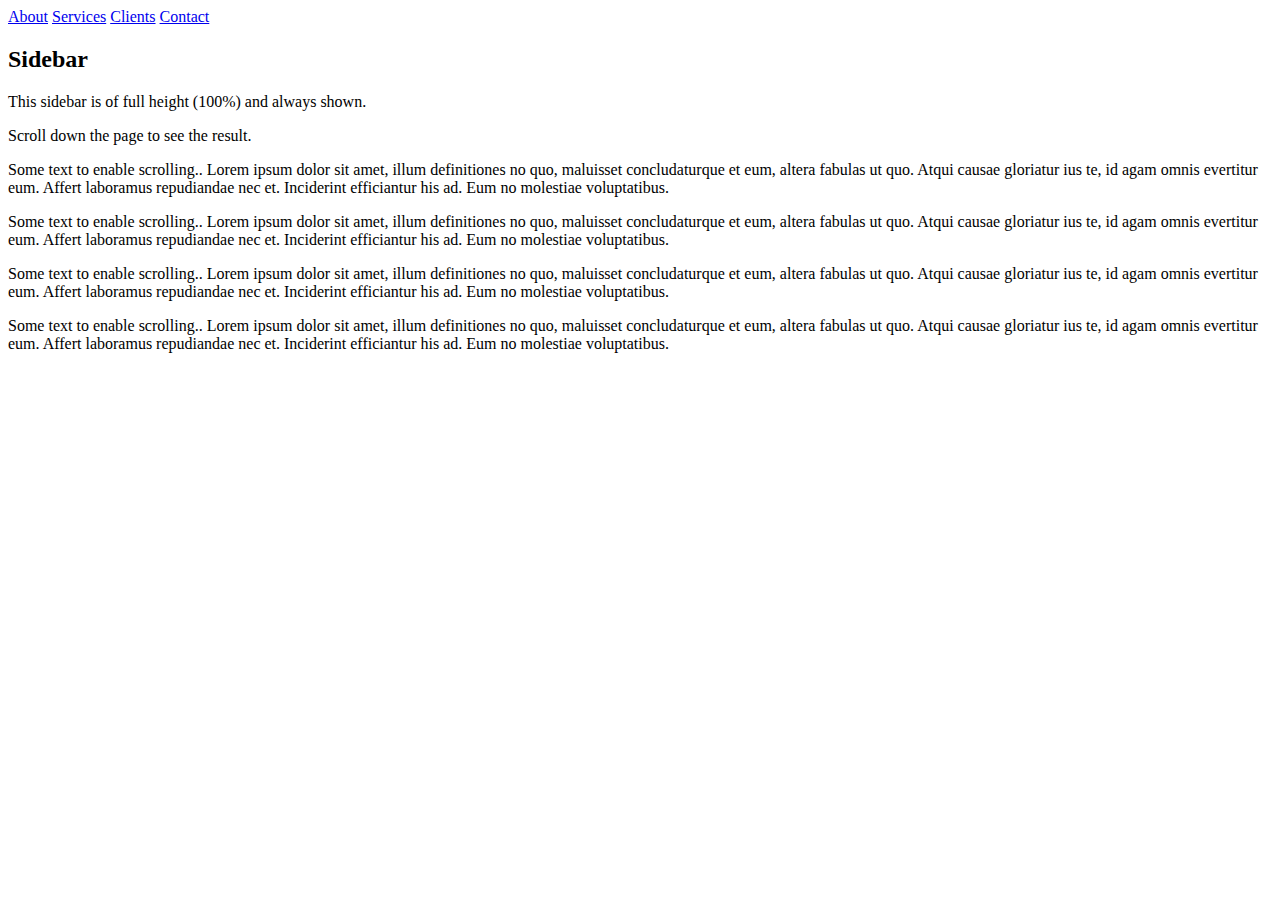
==== index.html @ 927cf5ce "added index and folders structures" ====
<!DOCTYPE html>
<html lang="en">
<head>
    <meta charset="UTF-8">
    <meta name="viewport" content="width=device-width, initial-scale=1.0">
    <meta http-equiv="X-UA-Compatible" content="ie=edge">
    <link rel="shortcut icon" href="./imagens/fav.ico" />
    <title>Data Deal</title>
</head>
<body>
    <div class="sidenav">
        <a href="#about">About</a>
        <a href="#services">Services</a>
        <a href="#clients">Clients</a>
        <a href="#contact">Contact</a>
      </div>
      
      <div class="main">
        <h2>Sidebar</h2>
        <p>This sidebar is of full height (100%) and always shown.</p>
        <p>Scroll down the page to see the result.</p>
        <p>Some text to enable scrolling.. Lorem ipsum dolor sit amet, illum definitiones no quo, maluisset concludaturque et eum, altera fabulas ut quo. Atqui causae gloriatur ius te, id agam omnis evertitur eum. Affert laboramus repudiandae nec et. Inciderint efficiantur his ad. Eum no molestiae voluptatibus.</p>
        <p>Some text to enable scrolling.. Lorem ipsum dolor sit amet, illum definitiones no quo, maluisset concludaturque et eum, altera fabulas ut quo. Atqui causae gloriatur ius te, id agam omnis evertitur eum. Affert laboramus repudiandae nec et. Inciderint efficiantur his ad. Eum no molestiae voluptatibus.</p>
        <p>Some text to enable scrolling.. Lorem ipsum dolor sit amet, illum definitiones no quo, maluisset concludaturque et eum, altera fabulas ut quo. Atqui causae gloriatur ius te, id agam omnis evertitur eum. Affert laboramus repudiandae nec et. Inciderint efficiantur his ad. Eum no molestiae voluptatibus.</p>
        <p>Some text to enable scrolling.. Lorem ipsum dolor sit amet, illum definitiones no quo, maluisset concludaturque et eum, altera fabulas ut quo. Atqui causae gloriatur ius te, id agam omnis evertitur eum. Affert laboramus repudiandae nec et. Inciderint efficiantur his ad. Eum no molestiae voluptatibus.</p>
      </div>
</body>
</html>
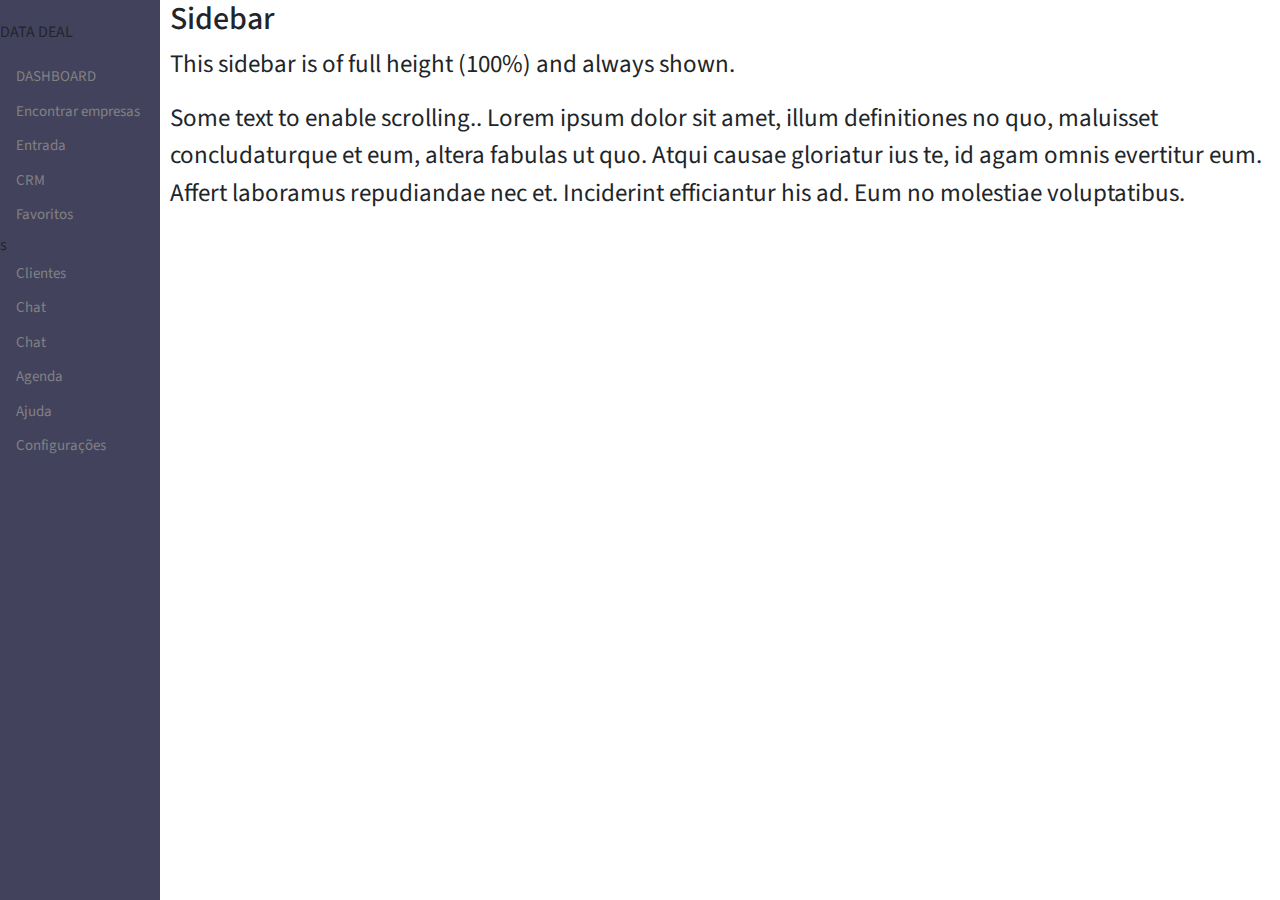
==== commit b91583dc: "edited index" ====
--- a/index.html
+++ b/index.html
@@ -1,28 +1,41 @@
 <!DOCTYPE html>
-<html lang="en">
+<html lang="pt-br">
 <head>
     <meta charset="UTF-8">
     <meta name="viewport" content="width=device-width, initial-scale=1.0">
     <meta http-equiv="X-UA-Compatible" content="ie=edge">
+    <meta charset="author" content="Bruno Ricardo, Gustavo Suto" />
     <link rel="shortcut icon" href="./imagens/fav.ico" />
+    <link rel="stylesheet" href="https://stackpath.bootstrapcdn.com/bootstrap/4.3.1/css/bootstrap.min.css" integrity="sha384-ggOyR0iXCbMQv3Xipma34MD+dH/1fQ784/j6cY/iJTQUOhcWr7x9JvoRxT2MZw1T" crossorigin="anonymous">
+    <link href="css/style.css" rel="stylesheet" />
+    <link href="https://fonts.googleapis.com/css?family=Source+Sans+Pro&display=swap" rel="stylesheet">
     <title>Data Deal</title>
 </head>
 <body>
     <div class="sidenav">
-        <a href="#about">About</a>
-        <a href="#services">Services</a>
-        <a href="#clients">Clients</a>
-        <a href="#contact">Contact</a>
-      </div>
-      
-      <div class="main">
+        <p>DATA DEAL</p>
+        <a href="#about">DASHBOARD</a>
+        <a href="#services">Encontrar empresas</a>
+        <a href="#clients">Entrada</a>
+        <a href="#contact">CRM</a>
+        <a href="#contact">Favoritos</a>s
+        <a href="#contact">Clientes</a>
+        <a href="#contact">Chat</a>
+        <a href="#contact">Chat</a>
+        <a href="#contact">Agenda</a>
+        <a href="#contact">Ajuda</a>
+        <a href="#contact">Configurações</a>
+
+    </div>
+    
+    <div class="main">
         <h2>Sidebar</h2>
         <p>This sidebar is of full height (100%) and always shown.</p>
-        <p>Scroll down the page to see the result.</p>
         <p>Some text to enable scrolling.. Lorem ipsum dolor sit amet, illum definitiones no quo, maluisset concludaturque et eum, altera fabulas ut quo. Atqui causae gloriatur ius te, id agam omnis evertitur eum. Affert laboramus repudiandae nec et. Inciderint efficiantur his ad. Eum no molestiae voluptatibus.</p>
-        <p>Some text to enable scrolling.. Lorem ipsum dolor sit amet, illum definitiones no quo, maluisset concludaturque et eum, altera fabulas ut quo. Atqui causae gloriatur ius te, id agam omnis evertitur eum. Affert laboramus repudiandae nec et. Inciderint efficiantur his ad. Eum no molestiae voluptatibus.</p>
-        <p>Some text to enable scrolling.. Lorem ipsum dolor sit amet, illum definitiones no quo, maluisset concludaturque et eum, altera fabulas ut quo. Atqui causae gloriatur ius te, id agam omnis evertitur eum. Affert laboramus repudiandae nec et. Inciderint efficiantur his ad. Eum no molestiae voluptatibus.</p>
-        <p>Some text to enable scrolling.. Lorem ipsum dolor sit amet, illum definitiones no quo, maluisset concludaturque et eum, altera fabulas ut quo. Atqui causae gloriatur ius te, id agam omnis evertitur eum. Affert laboramus repudiandae nec et. Inciderint efficiantur his ad. Eum no molestiae voluptatibus.</p>
-      </div>
+    </div>
+
+    <script src="https://code.jquery.com/jquery-3.3.1.slim.min.js" integrity="sha384-q8i/X+965DzO0rT7abK41JStQIAqVgRVzpbzo5smXKp4YfRvH+8abtTE1Pi6jizo" crossorigin="anonymous"></script>
+    <script src="https://cdnjs.cloudflare.com/ajax/libs/popper.js/1.14.3/umd/popper.min.js" integrity="sha384-ZMP7rVo3mIykV+2+9J3UJ46jBk0WLaUAdn689aCwoqbBJiSnjAK/l8WvCWPIPm49" crossorigin="anonymous"></script>
+    <script src="https://stackpath.bootstrapcdn.com/bootstrap/4.1.3/js/bootstrap.min.js" integrity="sha384-ChfqqxuZUCnJSK3+MXmPNIyE6ZbWh2IMqE241rYiqJxyMiZ6OW/JmZQ5stwEULTy" crossorigin="anonymous"></script>  
 </body>
 </html>--- a/css/style.css
+++ b/css/style.css
@@ -0,0 +1,135 @@
+
+html, body {
+    width: 100%;
+}
+
+body {
+font-family: 'Source Sans Pro', sans-serif;
+}
+
+/*SIDEBAR MENU -----*/
+.sidenav {
+  height: 100%;
+  width: 160px;
+  position: fixed;
+  z-index: 1;
+  top: 0;
+  left: 0;
+  background-color: #43425D;
+  overflow-x: hidden;
+  padding-top: 20px;
+}
+
+.sidenav a {
+  padding: 6px 8px 6px 16px;
+  text-decoration: none;
+  font-size: 15px;
+  color: #818181;
+  display: block;
+}
+
+.sidenav a:hover {
+  color: #f1f1f1;
+}
+
+.main {
+  margin-left: 160px; /* Same as the width of the sidenav */
+  font-size: 25px; /* Increased text to enable scrolling */
+  padding: 0px 10px;
+}
+
+@media screen and (max-height: 450px) {
+  .sidenav {padding-top: 15px;}
+  .sidenav a {font-size: 18px;}
+} /*----- SIDEBAR MENU*/
+
+
+/* .row, .col {
+    border: 2px solid black;
+} */
+
+/* menu do site mais video */
+#header {
+    height: 600px;
+}
+
+.foto {
+    text-align: center;
+    margin-top: 60px;
+}
+
+.logo {
+    text-align: left;
+    margin-top: 15px;
+}
+
+#display-flex {
+    display: flex;
+    flex-direction: row;
+    padding: 10px;
+}
+
+.texto {
+    width: 400px;
+    height: 450px;
+    border-radius: 40px;
+    text-align: left;
+    margin: 15px;
+    background-color: rgba(255, 123, 0, 0.685);
+}
+
+.texto h2{
+    text-align: justify;
+    margin: 0 0 20px 20px;
+}
+
+.texto p{
+    width: 300px;
+    height: 350px;
+    text-align: justify;
+    padding-left: 70px;
+    padding-top: 30px;
+}
+
+.container1 {
+    border: 1px solid black;
+    text-align: right;
+    margin: 15px;
+}
+
+.texto2{
+    width: 400px;
+    height: 450px;
+    text-align: left;
+    margin: 15px;
+    background-color: blue;
+    border-radius: 30px;
+}
+
+.texto2 h2 {
+    margin: 15px;
+}
+
+.texto3{
+    width: 400px;
+    height: 450px;
+    text-align: left;
+    margin: 15px;
+    border-radius: 30px;
+}
+
+.texto3 h2 {
+    margin: 15px;
+    text-align: right;
+}
+
+/* footer */
+#footer {
+    height: 150px;
+    /*border: 1px solid black; */
+    margin-top: 15px;
+}
+
+.socialMedia{
+    text-align: right;
+}
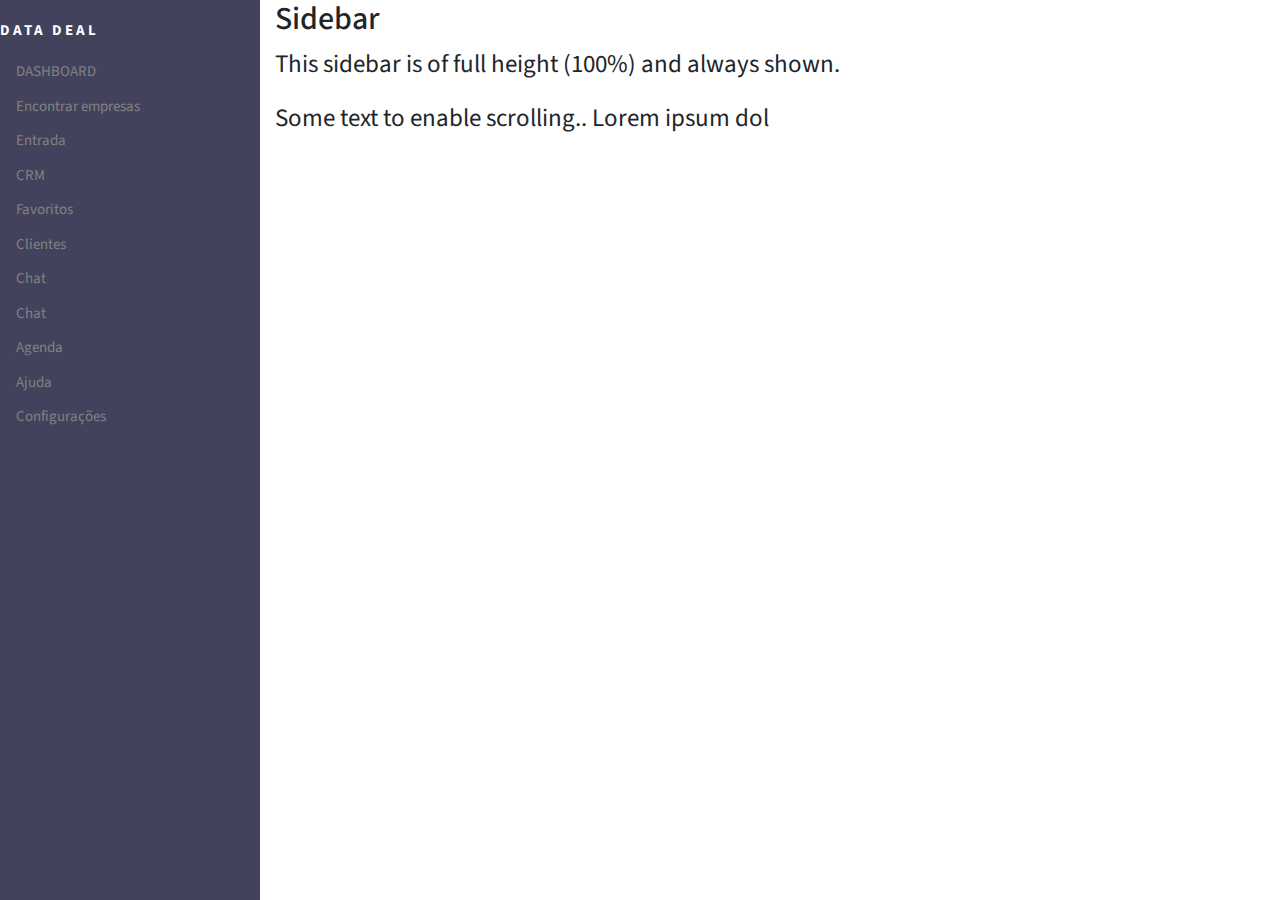
==== commit f3aa131b: "edited index" ====
--- a/index.html
+++ b/index.html
@@ -18,7 +18,7 @@
         <a href="#services">Encontrar empresas</a>
         <a href="#clients">Entrada</a>
         <a href="#contact">CRM</a>
-        <a href="#contact">Favoritos</a>s
+        <a href="#contact">Favoritos</a>
         <a href="#contact">Clientes</a>
         <a href="#contact">Chat</a>
         <a href="#contact">Chat</a>
@@ -31,7 +31,7 @@
     <div class="main">
         <h2>Sidebar</h2>
         <p>This sidebar is of full height (100%) and always shown.</p>
-        <p>Some text to enable scrolling.. Lorem ipsum dolor sit amet, illum definitiones no quo, maluisset concludaturque et eum, altera fabulas ut quo. Atqui causae gloriatur ius te, id agam omnis evertitur eum. Affert laboramus repudiandae nec et. Inciderint efficiantur his ad. Eum no molestiae voluptatibus.</p>
+        <p>Some text to enable scrolling.. Lorem ipsum dol</p>
     </div>
 
     <script src="https://code.jquery.com/jquery-3.3.1.slim.min.js" integrity="sha384-q8i/X+965DzO0rT7abK41JStQIAqVgRVzpbzo5smXKp4YfRvH+8abtTE1Pi6jizo" crossorigin="anonymous"></script>
--- a/css/style.css
+++ b/css/style.css
@@ -9,38 +9,50 @@
 
 /*SIDEBAR MENU -----*/
 .sidenav {
-  height: 100%;
-  width: 160px;
-  position: fixed;
-  z-index: 1;
-  top: 0;
-  left: 0;
-  background-color: #43425D;
-  overflow-x: hidden;
-  padding-top: 20px;
+    height: 100%;
+    width: 260px;
+    position: fixed;
+    z-index: 1;
+    top: 0;
+    left: 0;
+    background: #43425D 0% 0% no-repeat padding-box;
+    opacity: 1;
+    overflow-x: hidden;
+    padding-top: 20px;
+}
+
+.sidenav p {
+    top: 42px;
+    left: 20px;
+    height: 19px;
+    text-align: left;
+    font: Bold 15px/21px Source Sans Pro;
+    letter-spacing: 3px;
+    color: #FFFFFF;
+    opacity: 1;
 }
 
 .sidenav a {
-  padding: 6px 8px 6px 16px;
-  text-decoration: none;
-  font-size: 15px;
-  color: #818181;
-  display: block;
+    padding: 6px 8px 6px 16px;
+    text-decoration: none;
+    font-size: 15px;
+    color: #818181;
+    display: block;
 }
 
 .sidenav a:hover {
-  color: #f1f1f1;
+    color: #f1f1f1;
 }
 
 .main {
-  margin-left: 160px; /* Same as the width of the sidenav */
-  font-size: 25px; /* Increased text to enable scrolling */
-  padding: 0px 10px;
+    margin-left: 265px; /* Same as the width of the sidenav */
+    font-size: 25px; /* Increased text to enable scrolling */
+    padding: 0px 10px;
 }
 
 @media screen and (max-height: 450px) {
-  .sidenav {padding-top: 15px;}
-  .sidenav a {font-size: 18px;}
+    .sidenav {padding-top: 15px;}
+    .sidenav a {font-size: 18px;}
 } /*----- SIDEBAR MENU*/
 
 
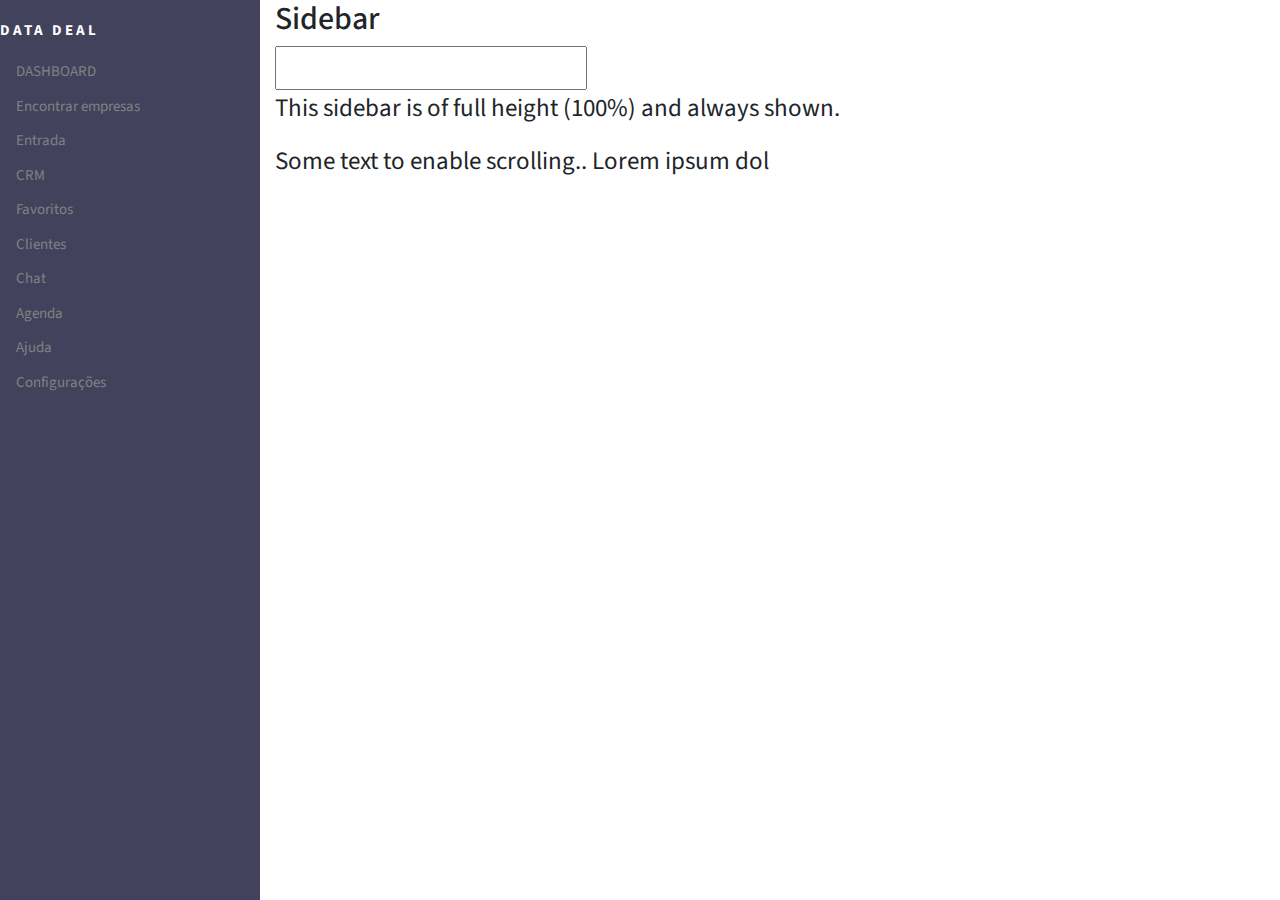
==== commit a2668d82: "edited index" ====
--- a/index.html
+++ b/index.html
@@ -11,6 +11,7 @@
     <link href="https://fonts.googleapis.com/css?family=Source+Sans+Pro&display=swap" rel="stylesheet">
     <title>Data Deal</title>
 </head>
+
 <body>
     <div class="sidenav">
         <p>DATA DEAL</p>
@@ -21,15 +22,24 @@
         <a href="#contact">Favoritos</a>
         <a href="#contact">Clientes</a>
         <a href="#contact">Chat</a>
-        <a href="#contact">Chat</a>
         <a href="#contact">Agenda</a>
         <a href="#contact">Ajuda</a>
         <a href="#contact">Configurações</a>
-
     </div>
     
     <div class="main">
         <h2>Sidebar</h2>
+        <form action="/action_page.php">
+            <input list="browsers">
+            <datalist id="browsers">
+                <option value="Internet Explorer">
+                <option value="Firefox">
+                <option value="Chrome">
+                <option value="Opera">
+                <option value="Safari">
+            </datalist>
+        </form>
+        
         <p>This sidebar is of full height (100%) and always shown.</p>
         <p>Some text to enable scrolling.. Lorem ipsum dol</p>
     </div>
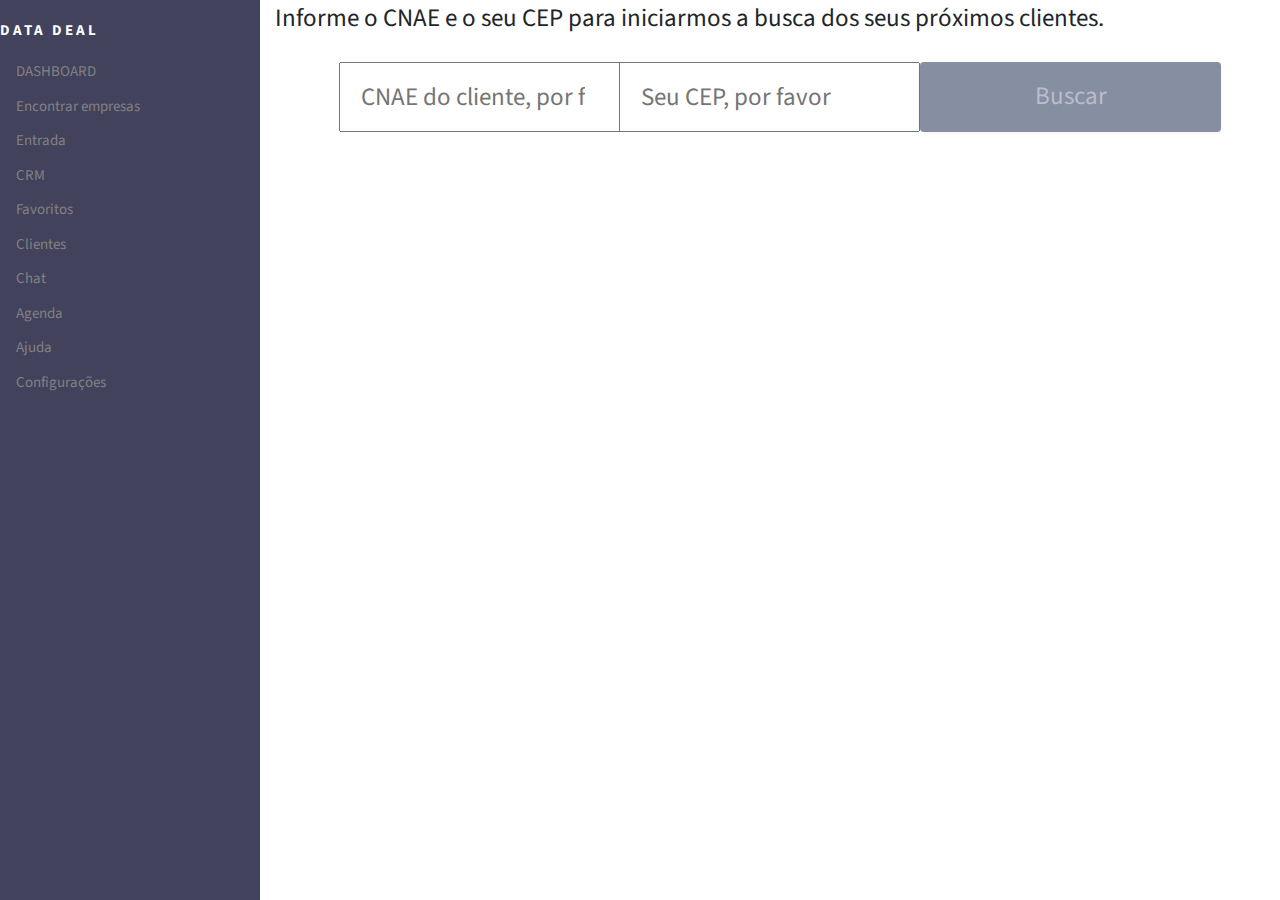
==== commit 8d83ef97: "edited index added form" ====
--- a/index.html
+++ b/index.html
@@ -15,33 +15,42 @@
 <body>
     <div class="sidenav">
         <p>DATA DEAL</p>
-        <a href="#about">DASHBOARD</a>
-        <a href="#services">Encontrar empresas</a>
-        <a href="#clients">Entrada</a>
-        <a href="#contact">CRM</a>
-        <a href="#contact">Favoritos</a>
-        <a href="#contact">Clientes</a>
-        <a href="#contact">Chat</a>
-        <a href="#contact">Agenda</a>
-        <a href="#contact">Ajuda</a>
-        <a href="#contact">Configurações</a>
+        <a href="#dashboard">DASHBOARD</a>
+        <a href="#encontrar_empresas">Encontrar empresas</a>
+        <a href="#entrda">Entrada</a>
+        <a href="#crm">CRM</a>
+        <a href="#favoritos">Favoritos</a>
+        <a href="#clientes">Clientes</a>
+        <a href="#chat">Chat</a>
+        <a href="#agenda">Agenda</a>
+        <a href="#ajuda">Ajuda</a>
+        <a href="#configuracoes">Configurações</a>
     </div>
     
     <div class="main">
-        <h2>Sidebar</h2>
-        <form action="/action_page.php">
-            <input list="browsers">
-            <datalist id="browsers">
-                <option value="Internet Explorer">
-                <option value="Firefox">
-                <option value="Chrome">
-                <option value="Opera">
-                <option value="Safari">
+        <p>Informe o CNAE e o seu CEP para iniciarmos a busca dos seus próximos clientes.</p>
+        
+        <section class="container">
+            <div>
+            <form action="/action_page.php">
+            <input class="list" list="cnae" name="cnae" placeholder="CNAE do cliente, por favor">
+            <datalist id="cnae">
+                <option value="Agro">
+                <option value="Tech">
+                <option value="Banking">
+                <option value="Services">
+                <option value="Others">
             </datalist>
-        </form>
+            </div>
+            <div>
+            <input type="text" id="cep" name="cep" placeholder="Seu CEP, por favor">
+            </div>
+            <div>
+            <input type="submit" value="Buscar">
+            </form>
+            </div>
+        </section>
         
-        <p>This sidebar is of full height (100%) and always shown.</p>
-        <p>Some text to enable scrolling.. Lorem ipsum dol</p>
     </div>
 
     <script src="https://code.jquery.com/jquery-3.3.1.slim.min.js" integrity="sha384-q8i/X+965DzO0rT7abK41JStQIAqVgRVzpbzo5smXKp4YfRvH+8abtTE1Pi6jizo" crossorigin="anonymous"></script>
--- a/css/style.css
+++ b/css/style.css
@@ -48,6 +48,61 @@
     margin-left: 265px; /* Same as the width of the sidenav */
     font-size: 25px; /* Increased text to enable scrolling */
     padding: 0px 10px;
+}
+
+.main form {
+    margin-left: 29px; /* Same as the width of the sidenav */
+    height: 70px;
+    width: 300px;
+    font-size: 25px; /* Increased text to enable scrolling */
+    padding: 0px 10px;
+    text-align: left;
+    font: Regular 25px/20px Source Sans Pro;
+    letter-spacing: 0;
+    color: #BCBCCB;
+    opacity: 1;
+}
+
+input[type=submit] {
+    width: 301px;
+    height: 70px;
+    color: #BCBCCB;
+    padding: 14px 20px;
+    margin: 8px 0;
+    border: none;
+    border-radius: 4px;
+    cursor: pointer;
+    background: #858FA1 0% 0% no-repeat padding-box;
+    box-shadow: 0px 2px 6px #0000000A;
+    opacity: 1;
+    font: Regular 25px/20px Source Sans Pro;
+}
+
+input[type=submit]:hover {
+    background-color: #43425D;
+}
+
+input[type=text] {
+    width: 301px;
+    height: 70px;
+    padding: 14px 20px;
+    margin: 8px 0;
+    font: Regular 25px/20px Source Sans Pro;
+}
+
+.list {
+    width: 301px;
+    height: 70px;
+    padding: 14px 20px;
+    margin: 8px 10px;
+    font: Regular 25px/20px Source Sans Pro;
+}
+
+.container {
+    display: flex;
+    flex: 1;
+    flex-wrap: wrap;
+    flex-direction: row;
 }
 
 @media screen and (max-height: 450px) {
@@ -103,12 +158,6 @@
     padding-top: 30px;
 }
 
-.container1 {
-    border: 1px solid black;
-    text-align: right;
-    margin: 15px;
-}
-
 .texto2{
     width: 400px;
     height: 450px;
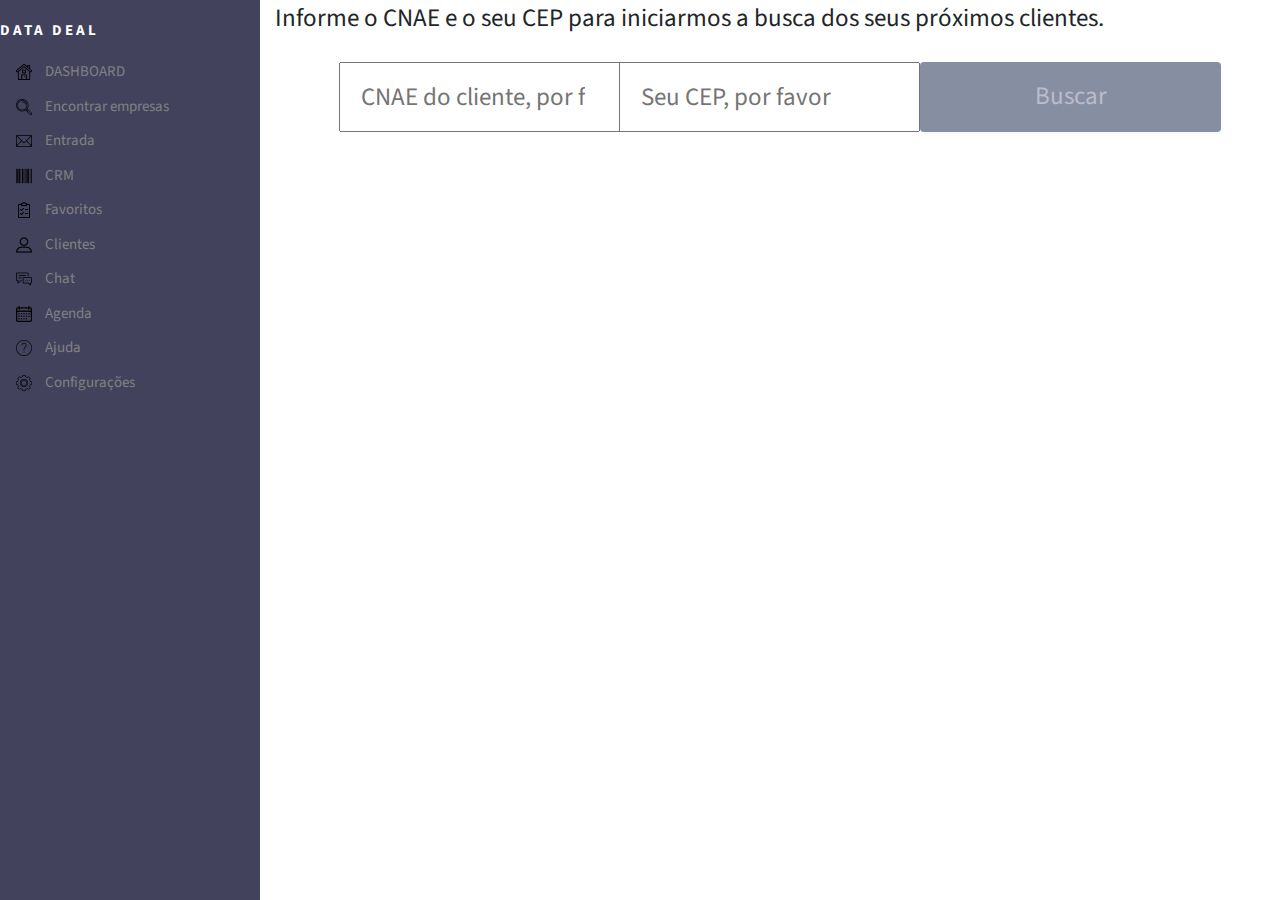
==== commit 214da1cc: "edição do index" ====
--- a/index.html
+++ b/index.html
@@ -15,17 +15,24 @@
 <body>
     <div class="sidenav">
         <p>DATA DEAL</p>
-        <a href="#dashboard">DASHBOARD</a>
-        <a href="#encontrar_empresas">Encontrar empresas</a>
-        <a href="#entrda">Entrada</a>
-        <a href="#crm">CRM</a>
-        <a href="#favoritos">Favoritos</a>
-        <a href="#clientes">Clientes</a>
-        <a href="#chat">Chat</a>
-        <a href="#agenda">Agenda</a>
-        <a href="#ajuda">Ajuda</a>
-        <a href="#configuracoes">Configurações</a>
-    </div>
+        <a href="#dashboard" id="borda"> <img src="imagens/house.png" id="foto" /> DASHBOARD</a>
+        <a href="#encontrar_empresas" id="borda"> <img src="imagens/loupe.png" id="foto" /> Encontrar empresas</a>
+        <a href="#entrda" id="borda"> <img src="imagens/contact.png" id="foto" /> Entrada</a>
+        <a href="#crm" id="borda"> <img src="imagens/bar-code.png" id="foto" /> CRM</a>
+        <a href="#favoritos" id="borda"> <img src="imagens/shopping-list.png" id="foto" /> Favoritos</a>
+        <a href="#clientes" id="borda"> <img src="imagens/profile.png" id="foto" /> Clientes</a>
+        <a href="#chat" id="borda"> <img src="imagens/chat.png" id="foto" /> Chat</a>
+        <a href="#agenda" id="borda"> <img src="imagens/calendar.png" id="foto" /> Agenda</a>
+        <a href="#ajuda" id="borda"> <img src="imagens/info.png" id="foto" /> Ajuda</a>
+        <a href="#configuracoes" id="borda"> <img src="imagens/settings.png" id="foto" /> Configurações</a>
+    </div><!--sidenav-->
+
+    <!-- <div class="menu">
+        <img src="settings.png" id="foto2" />
+        <img src="chat.png" id="foto2" />
+        <img src="info.png" id="foto2" />
+    </div> -->
+
     
     <div class="main">
         <p>Informe o CNAE e o seu CEP para iniciarmos a busca dos seus próximos clientes.</p>
@@ -51,7 +58,7 @@
             </div>
         </section>
         
-    </div>
+    </div><!--main-->
 
     <script src="https://code.jquery.com/jquery-3.3.1.slim.min.js" integrity="sha384-q8i/X+965DzO0rT7abK41JStQIAqVgRVzpbzo5smXKp4YfRvH+8abtTE1Pi6jizo" crossorigin="anonymous"></script>
     <script src="https://cdnjs.cloudflare.com/ajax/libs/popper.js/1.14.3/umd/popper.min.js" integrity="sha384-ZMP7rVo3mIykV+2+9J3UJ46jBk0WLaUAdn689aCwoqbBJiSnjAK/l8WvCWPIPm49" crossorigin="anonymous"></script>
--- a/css/style.css
+++ b/css/style.css
@@ -43,6 +43,16 @@
 .sidenav a:hover {
     color: #f1f1f1;
 }
+
+/* .menu{
+    width: 277px;
+    height: 38px;
+    border: 1px solid black;
+}
+
+#foto2 {
+    padding: 10px;
+} */
 
 .main {
     margin-left: 265px; /* Same as the width of the sidenav */
@@ -194,3 +204,106 @@
 .socialMedia{
     text-align: right;
 }
+
+/* divisão de estilo da tela 1 */
+
+#flex{
+    display: flex;
+    flex-direction: row;
+}
+
+#flex2{
+    display: flex;
+    flex-direction: column;
+}
+
+.telaAzul {
+    top: 0px;
+    left: 0px;
+    width: 800px;
+    height: 960px;
+}
+
+.formulario {
+    top: 0px;
+    left: 800px;
+    width: 800px;
+    height: 960px;
+    /* border: 5px solid black; */
+    text-align: center;
+}
+
+.formulario h2{
+    margin-top: 236px;
+}
+
+.formulario p{
+    margin-top: 236px;
+    margin-left: 283px;
+    margin-right: 307px;
+}
+
+
+.login input[type=text]{
+    width: 400px;
+    height: 30px;
+    border-top: hidden;
+    border-left: hidden;
+    border-right: hidden;
+    border-bottom: 1px solid black;
+    padding-bottom: 20px;
+}
+
+.botao input[type=submit]{
+    width: 185px;
+    height: 50px;
+    border: 1px solid #43425D;
+    border-radius: 4px;
+    text-align: center;
+    font: Regular 18px/23px Source Sans Pro;
+    letter-spacing: 0;
+    color: #FFFFFF;
+}
+
+.botao {
+    padding:20px;
+}
+
+#entrar{
+    background-color: #43425D;
+}
+
+#cadastro{
+    background-color: white;
+    color: #4D4F5C;
+
+}
+
+.login{
+    margin: 0 200px;
+    padding-top: 30px;
+}
+
+.quadrado{
+    border: 1px solid gray;
+    width: 18px;
+    height: 18px;
+}
+
+.container-texto span{
+    padding: 40px;
+}
+
+
+/* imagens da sidebar */
+
+#borda:hover{
+    border-left: 2px solid blue;
+    background-color: rgb(38, 38, 59);
+}
+
+#foto{
+    padding-right: 10px;
+}
+
+
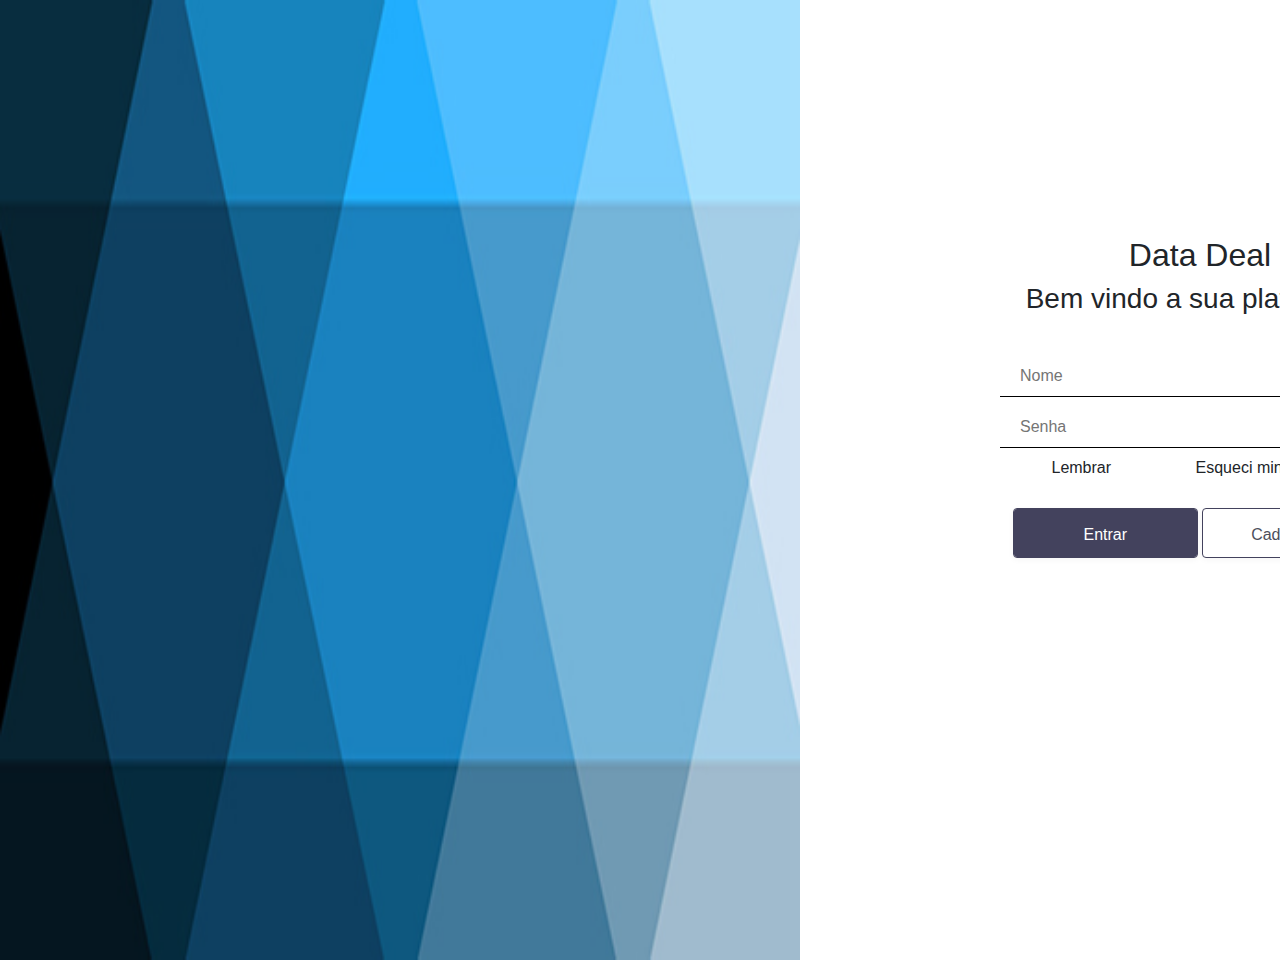
==== commit e3e47521: "changed names between plataforma e index" ====
--- a/index.html
+++ b/index.html
@@ -1,5 +1,5 @@
 <!DOCTYPE html>
-<html lang="pt-br">
+<html lang="en">
 <head>
     <meta charset="UTF-8">
     <meta name="viewport" content="width=device-width, initial-scale=1.0">
@@ -8,60 +8,39 @@
     <link rel="shortcut icon" href="./imagens/fav.ico" />
     <link rel="stylesheet" href="https://stackpath.bootstrapcdn.com/bootstrap/4.3.1/css/bootstrap.min.css" integrity="sha384-ggOyR0iXCbMQv3Xipma34MD+dH/1fQ784/j6cY/iJTQUOhcWr7x9JvoRxT2MZw1T" crossorigin="anonymous">
     <link href="css/style.css" rel="stylesheet" />
+    <link rel="stylesheet" href="https://stackpath.bootstrapcdn.com/bootstrap/4.3.1/css/bootstrap.min.css" integrity="sha384-ggOyR0iXCbMQv3Xipma34MD+dH/1fQ784/j6cY/iJTQUOhcWr7x9JvoRxT2MZw1T" crossorigin="anonymous">
     <link href="https://fonts.googleapis.com/css?family=Source+Sans+Pro&display=swap" rel="stylesheet">
     <title>Data Deal</title>
 </head>
+<body>
+    <div class="row">
+        <div class="col-12" id="flex">
+            <div class="telaAzul">
+                <img src="imagens/telaAzul.jpg" width="800px" height="960px" />
+            </div><!--telaAzul-->
 
-<body>
-    <div class="sidenav">
-        <p>DATA DEAL</p>
-        <a href="#dashboard" id="borda"> <img src="imagens/house.png" id="foto" /> DASHBOARD</a>
-        <a href="#encontrar_empresas" id="borda"> <img src="imagens/loupe.png" id="foto" /> Encontrar empresas</a>
-        <a href="#entrda" id="borda"> <img src="imagens/contact.png" id="foto" /> Entrada</a>
-        <a href="#crm" id="borda"> <img src="imagens/bar-code.png" id="foto" /> CRM</a>
-        <a href="#favoritos" id="borda"> <img src="imagens/shopping-list.png" id="foto" /> Favoritos</a>
-        <a href="#clientes" id="borda"> <img src="imagens/profile.png" id="foto" /> Clientes</a>
-        <a href="#chat" id="borda"> <img src="imagens/chat.png" id="foto" /> Chat</a>
-        <a href="#agenda" id="borda"> <img src="imagens/calendar.png" id="foto" /> Agenda</a>
-        <a href="#ajuda" id="borda"> <img src="imagens/info.png" id="foto" /> Ajuda</a>
-        <a href="#configuracoes" id="borda"> <img src="imagens/settings.png" id="foto" /> Configurações</a>
-    </div><!--sidenav-->
+            <div class="formulario">
+                <h2>Data Deal</h2>
+                <h3>Bem vindo a sua plataforma</h3>
+                <form>
+                    <div class="login" id="flex2">
+                        <input type="text" name="Nome Completo" required placeholder="Nome"/>
+                        <input type="text" name="Senha" required placeholder="Senha" />
+                    </div><!--login-->
 
-    <!-- <div class="menu">
-        <img src="settings.png" id="foto2" />
-        <img src="chat.png" id="foto2" />
-        <img src="info.png" id="foto2" />
-    </div> -->
+                    <div class="container-texto">
+                        <span>Lembrar</span>                        
+                        <span>Esqueci minha senha</span>
+                    </div><!--container-texto-->
 
-    
-    <div class="main">
-        <p>Informe o CNAE e o seu CEP para iniciarmos a busca dos seus próximos clientes.</p>
-        
-        <section class="container">
-            <div>
-            <form action="/action_page.php">
-            <input class="list" list="cnae" name="cnae" placeholder="CNAE do cliente, por favor">
-            <datalist id="cnae">
-                <option value="Agro">
-                <option value="Tech">
-                <option value="Banking">
-                <option value="Services">
-                <option value="Others">
-            </datalist>
-            </div>
-            <div>
-            <input type="text" id="cep" name="cep" placeholder="Seu CEP, por favor">
-            </div>
-            <div>
-            <input type="submit" value="Buscar">
-            </form>
-            </div>
-        </section>
-        
-    </div><!--main-->
+                    <div class="botao">
+                        <input type="submit" id="entrar" name="acao" value="Entrar" />
+                        <input type="submit" id="cadastro" name="acao" value="Cadastre-se" />
+                    </div><!--botao-->
+                </form>
 
-    <script src="https://code.jquery.com/jquery-3.3.1.slim.min.js" integrity="sha384-q8i/X+965DzO0rT7abK41JStQIAqVgRVzpbzo5smXKp4YfRvH+8abtTE1Pi6jizo" crossorigin="anonymous"></script>
-    <script src="https://cdnjs.cloudflare.com/ajax/libs/popper.js/1.14.3/umd/popper.min.js" integrity="sha384-ZMP7rVo3mIykV+2+9J3UJ46jBk0WLaUAdn689aCwoqbBJiSnjAK/l8WvCWPIPm49" crossorigin="anonymous"></script>
-    <script src="https://stackpath.bootstrapcdn.com/bootstrap/4.1.3/js/bootstrap.min.js" integrity="sha384-ChfqqxuZUCnJSK3+MXmPNIyE6ZbWh2IMqE241rYiqJxyMiZ6OW/JmZQ5stwEULTy" crossorigin="anonymous"></script>  
+            </div><!--formulario-->
+        </div><!--col-->
+    </div><!--row-->
 </body>
 </html>